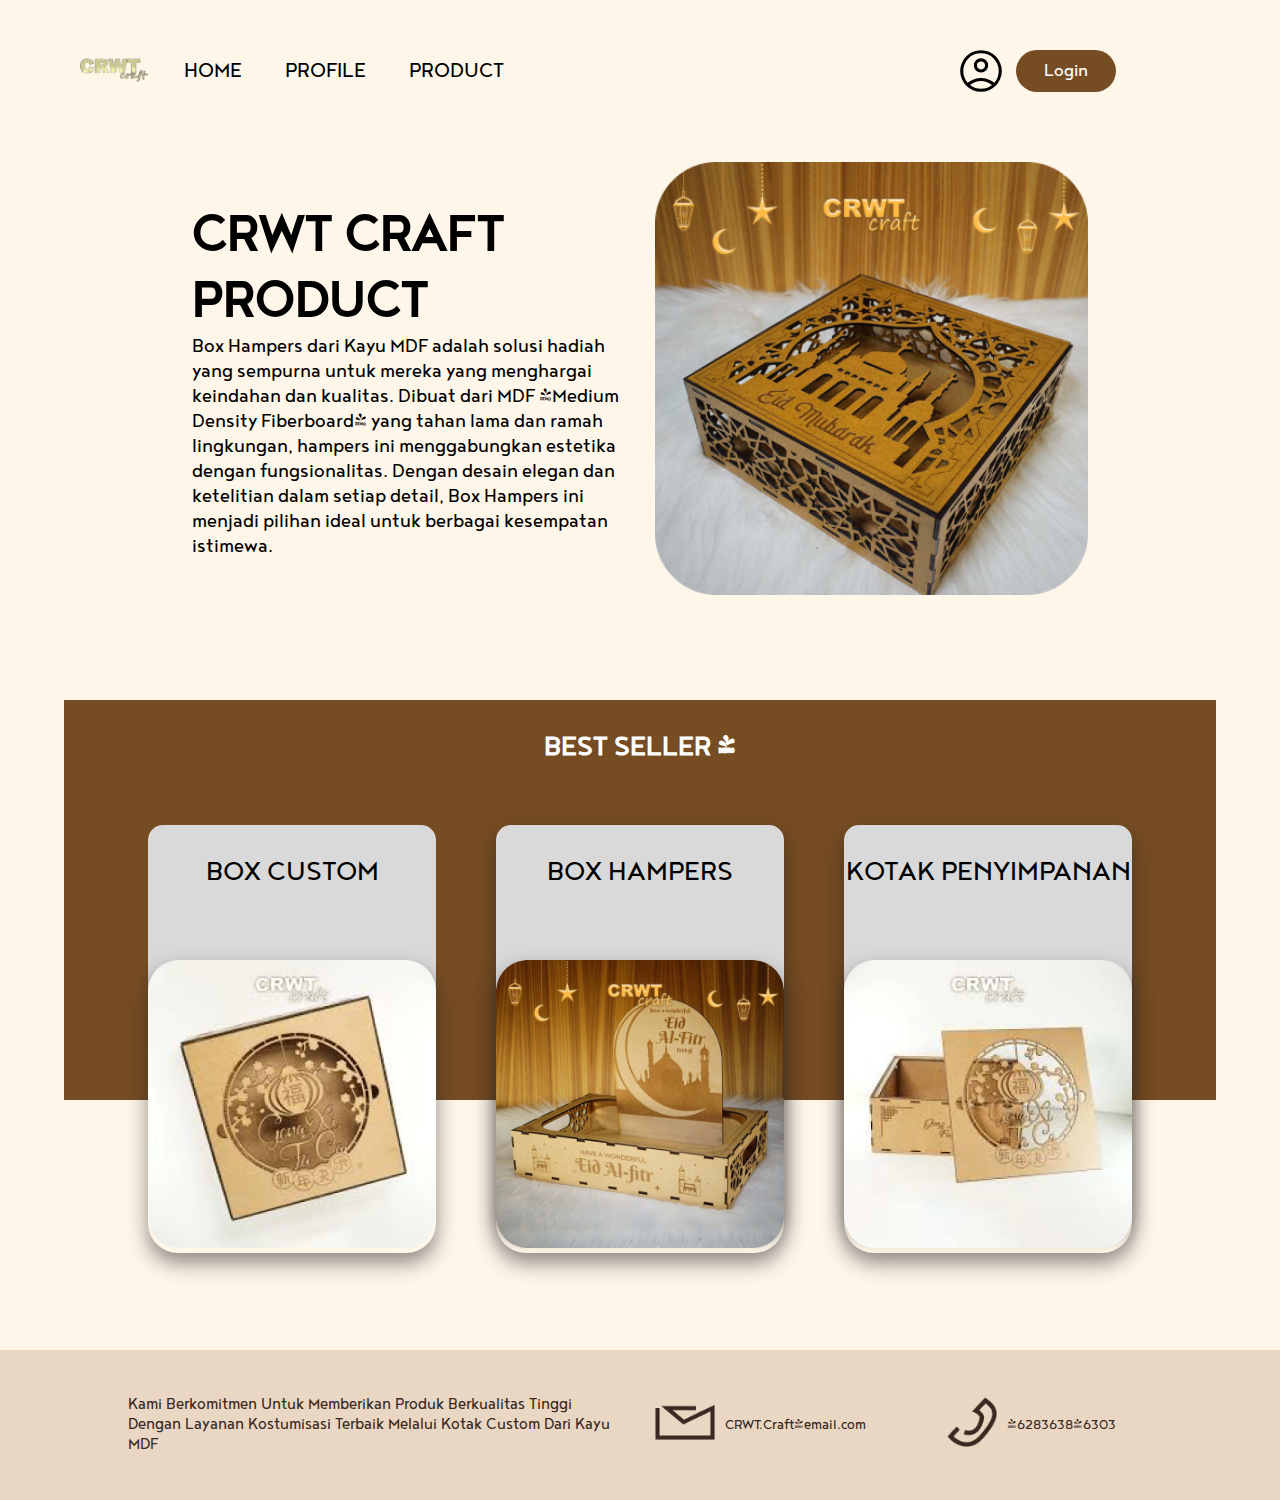
==== product.html @ 14da94ba "first commit" ====
<!DOCTYPE html>
<html lang="en">
  <head>
    <meta charset="UTF-8" />
    <meta name="viewport" content="width=device-width, initial-scale=1.0" />
    <link rel="stylesheet" href="product.css" />
    <link
      rel="stylesheet"
      href="https://fonts.googleapis.com/css2?family=Material+Symbols+Outlined:opsz,wght,FILL,GRAD@20..48,100..700,0..1,-50..200"
    />
    <title>Product</title>
  </head>
  <body>
    <div id="background">
      <div id="co-background">
        <!-- Navbar -->
        <div id="navbar">
          <div id="header-logo">
            <img src="assets/logo.png" alt="Logo" />
          </div>
          <!-- Button -->
          <div id="header-button">
            <ul>
              <li><a href="index.html">HOME</a></li>
              <li><a href="profile.html">PROFILE</a></li>
              <li><a href="product.html">PRODUCT</a></li>
            </ul>
          </div>
          <!-- Login -->
          <div id="header-login">
            <span class="material-symbols-outlined"> account_circle </span>
            <div id="text-login">
              <p id="login">Login</p>
            </div>
          </div>
        </div>
        <!-- Content -->
        <div id="bg-content">
          <div id="co-content">
            <div id="content">
              <div id="container-text">
                <p id="brand-product">CRWT CRAFT</p>
                <p id="product">PRODUCT</p>
                <p id="text-product">
                  Box Hampers dari Kayu MDF adalah solusi hadiah yang sempurna
                  untuk mereka yang menghargai keindahan dan kualitas. Dibuat
                  dari MDF (Medium Density Fiberboard) yang tahan lama dan ramah
                  lingkungan, hampers ini menggabungkan estetika dengan
                  fungsionalitas. Dengan desain elegan dan ketelitian dalam
                  setiap detail, Box Hampers ini menjadi pilihan ideal untuk
                  berbagai kesempatan istimewa.
                </p>
              </div>
              <div id="container-image">
                <img src="assets/image 4.png" alt="Product Image" />
              </div>
            </div>
          </div>
        </div>
        <!-- Best Seller -->
        <div id="bg-seller">
          <div id="co-seller">
            <div id="seller">
              <div id="text-seller">
                <p>BEST SELLER !</p>
              </div>
              <div id="card-seller">
                <div id="card1">
                  <div id="text-card1">
                    <p>BOX CUSTOM</p>
                  </div>
                  <div id="image-card1">
                    <img src="assets/card3.png" alt="Image Card 1" />
                  </div>
                </div>
                <div id="card2">
                  <div id="text-card2">
                    <p>BOX HAMPERS</p>
                  </div>
                  <div id="image-card2">
                    <img src="assets/card2.png" alt="Image Card 2" />
                  </div>
                </div>
                <div id="card3">
                  <div id="text-card3">
                    <p>KOTAK PENYIMPANAN</p>
                  </div>
                  <div id="image-card3">
                    <img src="assets/card1.png" alt="Image Card 3" />
                  </div>
                </div>
              </div>
            </div>
          </div>
        </div>
        <!-- Footer -->
        <div id="bg-footer">
          <div id="co-footer">
            <div id="footer">
              <!-- <div id="komit">KOMITMEN KAMI</div> -->
              <div id="komit">
                Kami Berkomitmen Untuk Memberikan Produk Berkualitas Tinggi
                Dengan Layanan Kostumisasi Terbaik Melalui Kotak Custom Dari
                Kayu MDF
              </div>
              <div id="footer-email">
                <div id="img-footer-email">
                  <img src="assets/Vector 14.png" alt="Footer Email" />
                </div>
                <div id="text-footer-email">
                  <p>CRWT.Craft@email.com</p>
                </div>
              </div>
              <div id="footer-telp">
                <div id="img-footer-telp">
                  <img src="assets/Vector 15.png" alt="Footer Telp" />
                </div>
                <div id="text-footer-telp">
                  <p>+628363846303</p>
                </div>
              </div>
            </div>
          </div>
        </div>
      </div>
    </div>
  </body>
</html>
---- product.css ----
@import url("https://fonts.googleapis.com/css2?family=Poppins:wght@400;500;600;700&display=swap");

* {
  margin: 0;
  padding: 0;
  /* box-sizing: border-box; */
  font-family: "Noyh", sans-serif;
}

@font-face {
  font-family: "Noyh";
  src: url("fonts/noyh-geometric-regular.otf") format("truetype");
  font-weight: normal;
  font-style: normal;
}

/* html {
  scroll-behavior: smooth;
} */

body {
  background-color: #fff6ea;
}

#backgroud {
  margin: 0 auto;
  padding: 0;
  width: 100%;
}

#co-background {
  margin: 0 auto;
  padding: 0;
  width: 100%;
}

/* Navbar */
#navbar {
  margin: 0 auto;
  padding: 20px 0;
  width: 90%;
  display: flex;
  align-items: center;
  /* justify-content: space-evenly; */
  /* gap: 50px; */
}

#header-logo {
  width: 10%;
  display: flex;
  align-items: center;
  gap: 10px;
  /* padding-left: 30px; */
}

#header-logo img {
  width: 100px;
  /* height: 60px; */
}

#brand {
  font-size: 40px;
}

#header-login {
  display: flex;
  align-items: center;
  gap: 10px;
  padding-right: 100px;
}

#header-login .material-symbols-outlined {
  font-size: 50px;
}

#login {
  font-size: 20px;
}

#header-button {
  width: 100%;
}

#header-button ul {
  margin: 0 auto;
  padding: 0;
  width: 100%;
  list-style-type: none;
}

#header-button ul li {
  margin: 0 auto;
  padding: 0 20px;
  width: 100%;
  display: inline;
  cursor: pointer;
}

#header-button ul li a {
  text-decoration: none;
  color: #000;
  font-size: 24px;
}

#text-login {
  width: 80px;
  padding: 10px;
  background-color: #764c22;
  border-radius: 40px;
  text-align: center;
  color: #fff;
}

/* Content */
#bg-content {
  margin: 0 auto;
  padding: 0;
  width: 100%;
}

#co-content {
  margin: 0 auto;
  padding: 0;
  width: 70%;
  padding: 20px 0 0 0;
}

#content {
  margin: 0 auto;
  padding: 0;
  width: 100%;
  display: flex;
  justify-content: center;
  align-items: center;
  gap: 30px;
}

#container-image img {
  width: 100%;
}

#container-text {
  width: 100%;
  padding: 0;
  margin: 0 auto;
}

#brand-product {
  font-size: 60px;
  font-weight: bold;
}

#product {
  font-size: 60px;
  font-weight: bold;
}

#text-product {
  font-size: 22px;
}

#container-image {
  width: 100%;
  padding: 0;
  margin: 0;
}

/* Seller */
#bg-seller {
  margin: 100px 0 20px 0;
  padding: 0;
  width: 100%;
}

#co-seller {
  margin: 0 auto;
  padding: 0;
  width: 90%;
  background-color: #764c22;
  height: 400px;
}

#seller {
  margin: 0 auto;
  padding: 0;
  width: 100%;
  height: 300px;
}

#text-seller {
  text-align: center;
  font-size: 32px;
  font-weight: bold;
  padding: 30px 0 0 0;
  color: #fff;
}

#card-seller {
  margin: 0 auto;
  padding: 60px 0 40px 0;
  width: 100%;
  display: flex;
  justify-content: center;
  align-items: center;
  gap: 60px;
}

#card1 {
  width: 25%;
  height: 400px;
  border-radius: 15px;
  /* border: solid; */
  background-color: #d9d9d9;
}

#text-card1 {
  font-size: 32px;
  text-align: center;
  padding: 30px 0;
}

#image-card1 {
  margin: 40px 0 0 0;
  /* border: solid; */
  /* width: 100%; */
  overflow: hidden;
  box-shadow: 0 10px 20px rgba(32, 32, 32, 0.5);
  border-radius: 30px;
}

#image-card1 img {
  width: 100%;
  height: 100%;
  object-fit: cover;
}

#card2 {
  width: 25%;
  height: 400px;
  border-radius: 15px;
  background-color: #d9d9d9;
  box-shadow: 0 10px 20px rgba(32, 32, 32, 0.5);
  /* border: solid; */
}

#text-card2 {
  font-size: 32px;
  text-align: center;
  padding: 30px 0;
}

#image-card2 {
  margin: 40px 0 0 0;
  /* border: solid; */
  /* width: 100%; */
  overflow: hidden;
  box-shadow: 0 10px 20px rgba(32, 32, 32, 0.5);
  border-radius: 30px;
}

#image-card2 img {
  width: 100%;
  height: 100%;
  object-fit: cover;
}

#card3 {
  width: 25%;
  height: 400px;
  border-radius: 15px;
  /* border: solid; */
  background-color: #d9d9d9;
  box-shadow: 0 10px 20px rgba(32, 32, 32, 0.5);
}

#text-card3 {
  font-size: 32px;
  text-align: center;
  padding: 30px 0;
}

#image-card3 {
  margin: 40px 0 0 0;
  /* border: solid; */
  /* width: 100%; */
  overflow: hidden;
  box-shadow: 0 10px 20px rgba(32, 32, 32, 0.5);
  border-radius: 30px;
}

#image-card3 img {
  width: 100%;
  height: 100%;
  object-fit: cover;
}

/* Footer */
#bg-footer {
  width: 100%;
  padding: 0;
  margin: 250px 0 0 0;
}

#co-footer {
  width: 100%;
  padding: 0;
  margin: 0 auto;
  background-color: #ead7c3;
  color: #3a2922;
}

#footer {
  width: 80%;
  margin: 0 auto;
  padding: 0 20px;
  height: 150px;
  display: flex;
  justify-content: center;
  align-items: center;
  gap: 30px;
}

#komit {
  width: 50%;
  padding: 0;
  margin: 0 auto;
  /* color: #fff; */
  font-size: 18px;
  /* display: none;
  z-index: 1; */
}

#footer-email {
  width: 25%;
  padding: 0;
  margin: 0 auto;
  display: flex;
  justify-content: center;
  align-items: center;
  gap: 10px;
}

#img-footer-email img {
  width: 60px;
  /* height: 40px; */
}

#text-footer-email {
  /* color: #fff; */
}

#footer-telp {
  width: 25%;
  padding: 0;
  margin: 0 auto;
  display: flex;
  justify-content: center;
  align-items: center;
  gap: 10px;
}

#img-footer-telp img {
  width: 50px;
  /* height: 40px; */
}

#text-footer-telp {
  /* color: #fff; */
}
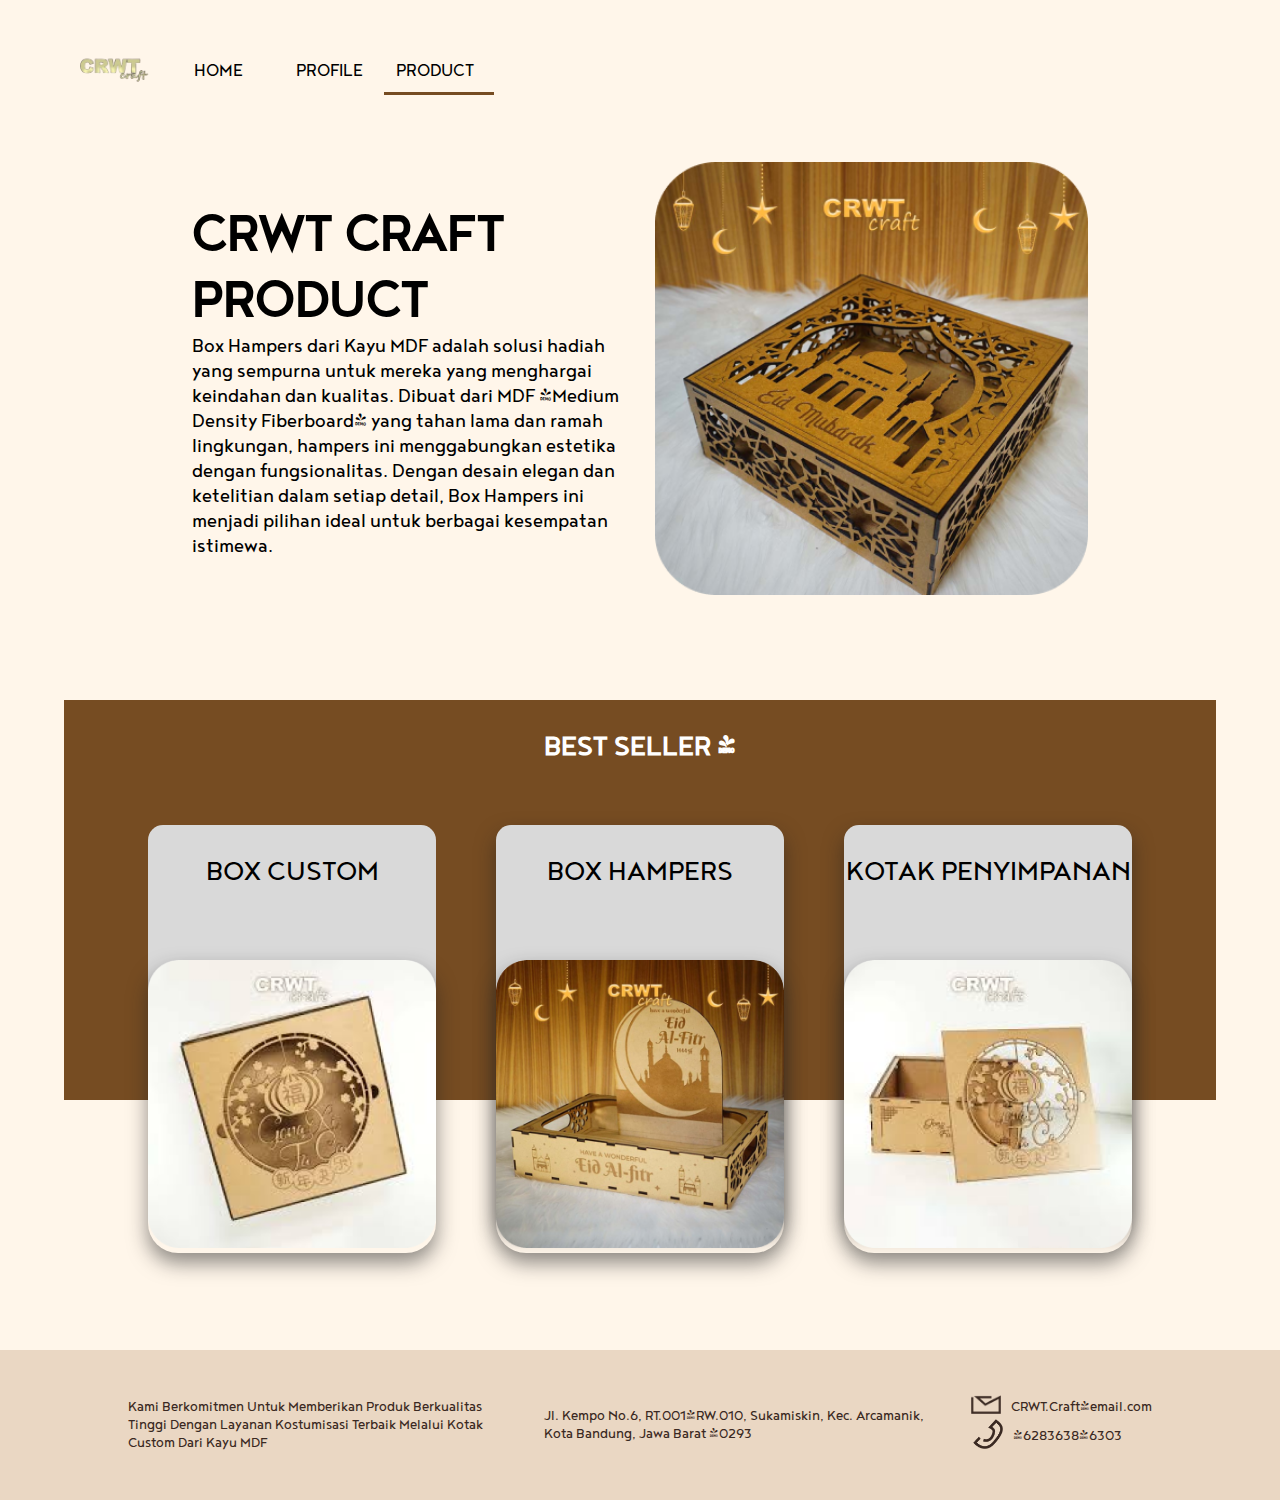
==== commit 85e91e11: "rev4" ====
--- a/product.html
+++ b/product.html
@@ -20,18 +20,10 @@
           </div>
           <!-- Button -->
           <div id="header-button">
-            <ul>
-              <li><a href="index.html">HOME</a></li>
-              <li><a href="profile.html">PROFILE</a></li>
-              <li><a href="product.html">PRODUCT</a></li>
-            </ul>
-          </div>
-          <!-- Login -->
-          <div id="header-login">
-            <span class="material-symbols-outlined"> account_circle </span>
-            <div id="text-login">
-              <p id="login">Login</p>
-            </div>
+            <a href="index.html">HOME</a>
+            <a href="profile.html">PROFILE</a>
+            <a href="product.html">PRODUCT</a>
+            <div class="animation start-product"></div>
           </div>
         </div>
         <!-- Content -->
@@ -103,20 +95,28 @@
                 Dengan Layanan Kostumisasi Terbaik Melalui Kotak Custom Dari
                 Kayu MDF
               </div>
-              <div id="footer-email">
-                <div id="img-footer-email">
-                  <img src="assets/Vector 14.png" alt="Footer Email" />
+              <div id="alamat">
+                <p>
+                  Jl. Kempo No.6, RT.001/RW.010, Sukamiskin, Kec. Arcamanik,
+                  Kota Bandung, Jawa Barat 40293
+                </p>
+              </div>
+              <div id="email-telp">
+                <div id="footer-email">
+                  <div id="img-footer-email">
+                    <img src="assets/Vector 14.png" alt="Footer Email" />
+                  </div>
+                  <div id="text-footer-email">
+                    <p>CRWT.Craft@email.com</p>
+                  </div>
                 </div>
-                <div id="text-footer-email">
-                  <p>CRWT.Craft@email.com</p>
-                </div>
-              </div>
-              <div id="footer-telp">
-                <div id="img-footer-telp">
-                  <img src="assets/Vector 15.png" alt="Footer Telp" />
-                </div>
-                <div id="text-footer-telp">
-                  <p>+628363846303</p>
+                <div id="footer-telp">
+                  <div id="img-footer-telp">
+                    <img src="assets/Vector 15.png" alt="Footer Telp" />
+                  </div>
+                  <div id="text-footer-telp">
+                    <p>+628363846303</p>
+                  </div>
                 </div>
               </div>
             </div>
--- a/product.css
+++ b/product.css
@@ -62,53 +62,82 @@
   font-size: 40px;
 }
 
-#header-login {
-  display: flex;
-  align-items: center;
-  gap: 10px;
-  padding-right: 100px;
-}
-
-#header-login .material-symbols-outlined {
-  font-size: 50px;
-}
-
-#login {
+/* Btton */
+#header-button {
+  width: 100%;
+  position: relative;
+}
+
+#header-button a {
   font-size: 20px;
-}
-
-#header-button {
-  width: 100%;
-}
-
-#header-button ul {
-  margin: 0 auto;
-  padding: 0;
-  width: 100%;
-  list-style-type: none;
-}
-
-#header-button ul li {
-  margin: 0 auto;
+  color: #000;
+  text-decoration: none;
+  position: relative;
+  z-index: 1;
+  /* background-color: #764c22; */
+  display: inline-block;
+  text-align: center;
+  /* font-size: ; */
+}
+
+.animation {
+  position: absolute;
+  height: 100%;
+  top: 0;
+  z-index: 0;
+  border-bottom: solid #764c22;
+  /* color: #fff; */
+  /* border-radius: 20px; */
+  transition: all 0.5s ease;
+}
+
+a:nth-child(1) {
+  margin: 0 5px;
+  /* background-color: #3312; */
+  padding: 10px 20px;
+  /* color: #fff; */
+}
+
+.start-home,
+a:nth-child(1):hover ~ .animation {
+  width: 50px;
+  left: 0;
+  margin: 0 5px;
   padding: 0 20px;
-  width: 100%;
-  display: inline;
-  cursor: pointer;
-}
-
-#header-button ul li a {
-  text-decoration: none;
-  color: #000;
-  font-size: 24px;
-}
-
-#text-login {
-  width: 80px;
-  padding: 10px;
-  background-color: #764c22;
-  border-radius: 40px;
-  text-align: center;
+}
+.start-home,
+a:nth-child(1):hover ~ .animation:active {
   color: #fff;
+}
+
+a:nth-child(2) {
+  margin: 0 5px;
+  /* background-color: #3312; */
+  padding: 10px 20px;
+  border-radius: 20px;
+}
+
+.start-profile,
+a:nth-child(2):hover ~ .animation {
+  width: 60px;
+  left: 110px;
+  margin: 0 5px;
+  padding: 0 20px;
+}
+
+a:nth-child(3) {
+  margin: 0 5px;
+  /* background-color: #3312; */
+  /* padding: 10px 20px; */
+  border-radius: 20px;
+}
+
+.start-product,
+a:nth-child(3):hover ~ .animation {
+  width: 70px;
+  left: 210px;
+  margin: 0 5px;
+  padding: 0 20px;
 }
 
 /* Content */
@@ -312,7 +341,7 @@
 #footer {
   width: 80%;
   margin: 0 auto;
-  padding: 0 20px;
+  /* padding: 0 20px; */
   height: 150px;
   display: flex;
   justify-content: center;
@@ -321,27 +350,34 @@
 }
 
 #komit {
-  width: 50%;
+  width: 40%;
   padding: 0;
   margin: 0 auto;
   /* color: #fff; */
-  font-size: 18px;
-  /* display: none;
-  z-index: 1; */
+  font-size: 16px;
+}
+
+#alamat {
+  width: 40%;
+  font-size: 16px;
+}
+
+#email-telp {
+  width: 20%;
 }
 
 #footer-email {
-  width: 25%;
-  padding: 0;
-  margin: 0 auto;
-  display: flex;
-  justify-content: center;
+  /* width: 25%; */
+  padding: 0;
+  margin: 0 auto;
+  display: flex;
+  justify-content: flex-end;
   align-items: center;
   gap: 10px;
 }
 
 #img-footer-email img {
-  width: 60px;
+  width: 30px;
   /* height: 40px; */
 }
 
@@ -350,17 +386,18 @@
 }
 
 #footer-telp {
-  width: 25%;
-  padding: 0;
-  margin: 0 auto;
-  display: flex;
-  justify-content: center;
+  /* width: 25%; */
+  padding: 0;
+  margin: 0 auto;
+  display: flex;
+  justify-content: flex-end;
   align-items: center;
   gap: 10px;
+  padding: 0 30px 0 0;
 }
 
 #img-footer-telp img {
-  width: 50px;
+  width: 30px;
   /* height: 40px; */
 }
 
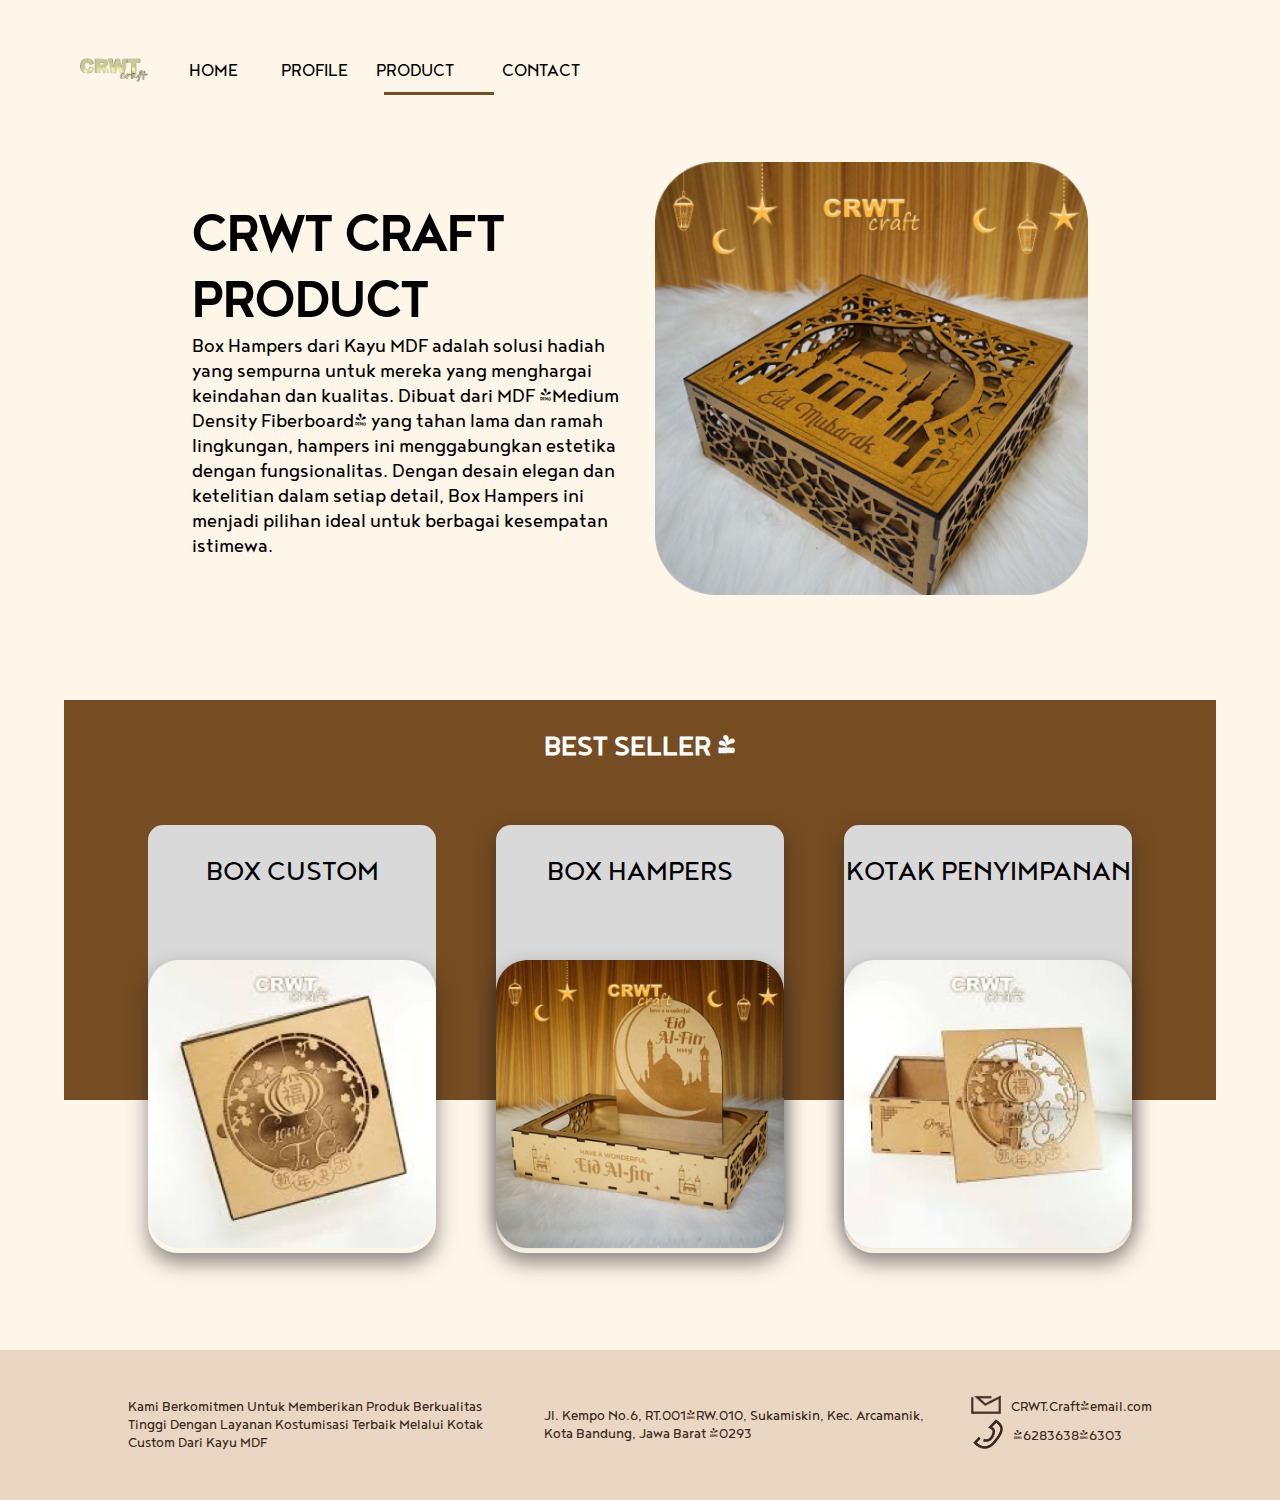
==== commit 8fface41: "rev5" ====
--- a/product.html
+++ b/product.html
@@ -23,6 +23,7 @@
             <a href="index.html">HOME</a>
             <a href="profile.html">PROFILE</a>
             <a href="product.html">PRODUCT</a>
+            <a href="contact.html">CONTACT</a>
             <div class="animation start-product"></div>
           </div>
         </div>
--- a/product.css
+++ b/product.css
@@ -92,7 +92,7 @@
 }
 
 a:nth-child(1) {
-  margin: 0 5px;
+  padding: 0 5px;
   /* background-color: #3312; */
   padding: 10px 20px;
   /* color: #fff; */
@@ -111,7 +111,7 @@
 }
 
 a:nth-child(2) {
-  margin: 0 5px;
+  padding: 0 5px;
   /* background-color: #3312; */
   padding: 10px 20px;
   border-radius: 20px;
@@ -126,7 +126,7 @@
 }
 
 a:nth-child(3) {
-  margin: 0 5px;
+  padding: 0 5px;
   /* background-color: #3312; */
   /* padding: 10px 20px; */
   border-radius: 20px;
@@ -140,6 +140,21 @@
   padding: 0 20px;
 }
 
+a:nth-child(4) {
+  padding: 0 40px;
+  /* background-color: #3312; */
+  /* padding: 10px 20px; */
+  border-radius: 20px;
+}
+
+.start-contact,
+a:nth-child(4):hover ~ .animation {
+  width: 70px;
+  left: 335px;
+  margin: 0 5px;
+  padding: 0 20px;
+}
+
 /* Content */
 #bg-content {
   margin: 0 auto;
